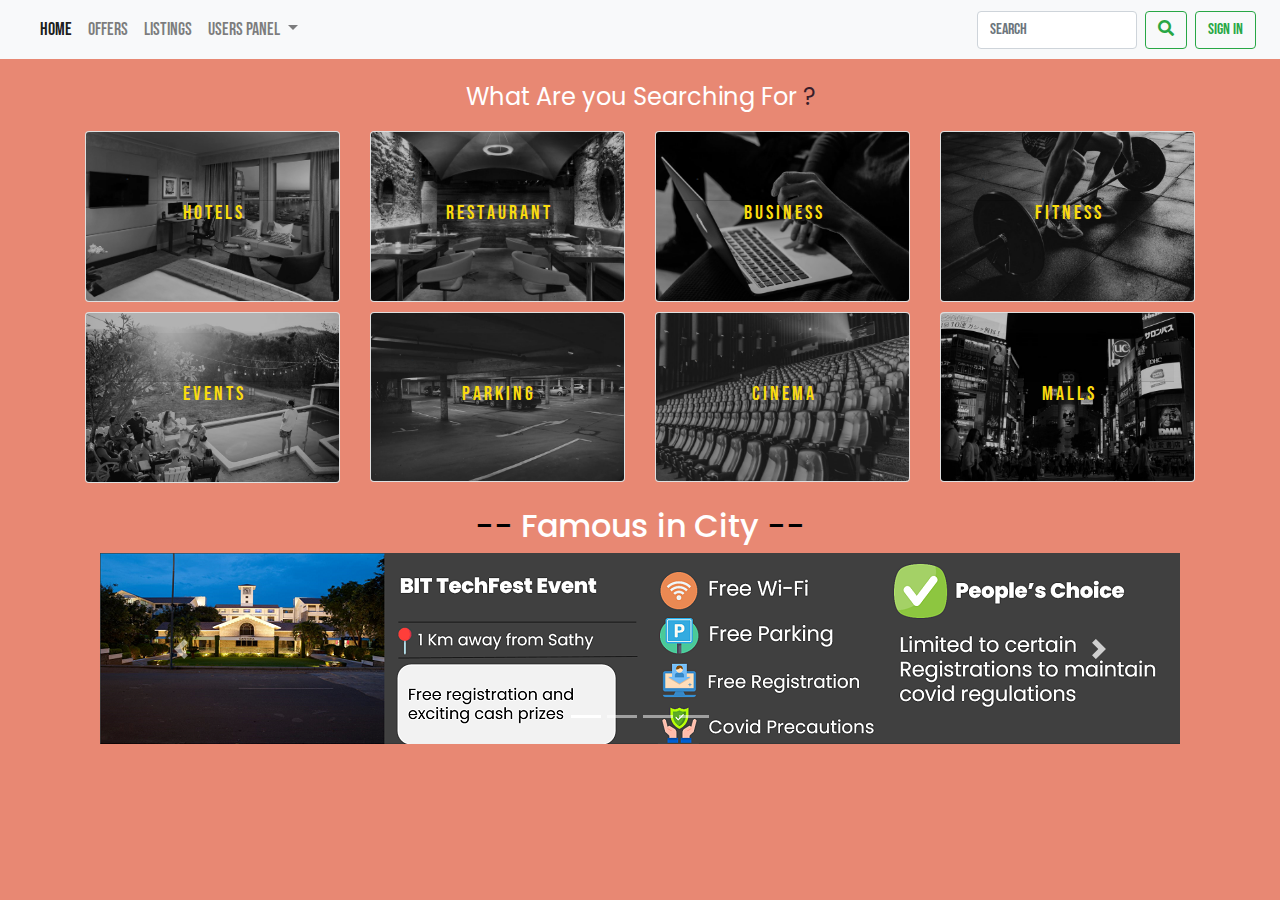
==== index.html @ fdc9e1b8 "changes made for past days" ====
<!doctype html>
<html lang="en">
  <head>
    <!-- Required meta tags -->
    <meta charset="utf-8">
    <meta name="viewport" content="width=device-width, initial-scale=1, shrink-to-fit=no">
    <link rel="stylesheet" href="https://cdnjs.cloudflare.com/ajax/libs/font-awesome/5.15.4/css/all.min.css" integrity="sha512-1ycn6IcaQQ40/MKBW2W4Rhis/DbILU74C1vSrLJxCq57o941Ym01SwNsOMqvEBFlcgUa6xLiPY/NS5R+E6ztJQ==" crossorigin="anonymous" referrerpolicy="no-referrer" />
    <link rel="stylesheet" href="style.css">
    <!-- Bootstrap CSS -->
    <link rel="stylesheet" href="https://maxcdn.bootstrapcdn.com/bootstrap/4.0.0/css/bootstrap.min.css" integrity="sha384-Gn5384xqQ1aoWXA+058RXPxPg6fy4IWvTNh0E263XmFcJlSAwiGgFAW/dAiS6JXm" crossorigin="anonymous">
    <link rel="preconnect" href="https://fonts.googleapis.com">
    <link rel="preconnect" href="https://fonts.gstatic.com" crossorigin>
    <link href="https://fonts.googleapis.com/css2?family=Poppins:wght@500&display=swap" rel="stylesheet">
    <link rel="preconnect" href="https://fonts.googleapis.com">
    <link rel="preconnect" href="https://fonts.gstatic.com" crossorigin>
    <link href="https://fonts.googleapis.com/css2?family=Bebas+Neue&display=swap" rel="stylesheet">
    <title>Listing Site</title>
  </head>
  <style>
    a, a:hover, a:focus, a:active {
      text-decoration: none;
      color: inherit;
 }
  
    </style>
  <body style="background-color: #E88873;">
<!--=============Navbar Content===================-->
    <div style="font-family: Bebas Neue,Verdana; font-size: large;">
      <nav class="navbar navbar-expand-lg navbar-light bg-light">
        <a class="navbar-brand" href="#"></a>
        <button class="navbar-toggler" type="button" data-toggle="collapse" data-target="#navbarSupportedContent" aria-controls="navbarSupportedContent" aria-expanded="false" aria-label="Toggle navigation">
          <span class="navbar-toggler-icon"></span>
        </button>
      
        <div class="collapse navbar-collapse" id="navbarSupportedContent">
          <ul class="navbar-nav mr-auto">
            <li class="nav-item active">
              <a class="nav-link" href="#">Home <span class="sr-only">(current)</span></a>
            </li>
            <li class="nav-item">
              <a class="nav-link" href="#">Offers</a>
            </li>
            <li class="nav-item">
              <a class="nav-link" href="#">Listings</a>
            </li>
            <li class="nav-item dropdown">
              <a class="nav-link dropdown-toggle" href="#" id="navbarDropdown" role="button" data-toggle="dropdown" aria-haspopup="true" aria-expanded="false">
                Users Panel
              </a>
              <div class="dropdown-menu" aria-labelledby="navbarDropdown">
                <a class="dropdown-item" href="#">Profile</a>
                <a class="dropdown-item" href="#">Listing Details</a>
                <a class="dropdown-item" href="#">Referral Details</a>
                <div class="dropdown-divider"></div>
                <a class="dropdown-item" href="#">Logout</a>
              </div>
            </li>
          </ul>
          <form class="form-inline my-2 my-lg-0">
            <input class="form-control mr-sm-2" type="search" placeholder="Search" aria-label="Search">
            <button class="btn btn-outline-success my-2 my-sm-0" type="submit"><i class="fas fa-search"></i></button>
          </form>
          <form class="form-inline my-2 my-lg-0 mx-2">
            <button class="btn btn-outline-success my-2 my-sm-0" type="submit"> <a href="./loginform.html">Sign In</a></button>
          </form>
        </div>
      </nav>
    </div>
<!--==========OPTIONS SECTIONS================-->
    <div class="container d-flex justify-content-center" style="margin-top: 20px;">
      <p style="font-family: poppins; font-size:x-large; color: white;">What Are you Searching For <span style="color: #381D2A;">?</span> </p>
    </div>
    <div class="container" style="margin-top: 0px;">
      <div class="row">
        <div class="col-sm-3 ">
          <div class="card d-flex">
            <img class="card-img" src="./1.jpg"  alt="Card image cap">
            <div class="card-img-overlay" style="font-family: Bebas Neue;">
              <div class="card-header">
                .
              </div>
              <h5 class="card-text text-center" style="color: #FADB0F;">H o t e l s</h5>
            </div>
          </div>
        </div>
        <div class="col-sm-3">
          <div class="card d-flex">
            <img class="card-img" src="./2.jpg"  alt="Card image cap">
            <div class="card-img-overlay" style="font-family: Bebas Neue;">
              <div class="card-header">
                .
              </div>
              <h5 class="card-text text-center" style="color: #FADB0F;">R e s t a u r a n t </h5>
            </div>
          </div>
        </div>
        <div class="col-sm-3">
          <div class="card d-flex" >
            <img class="card-img" src="./3.jpg" alt="Card image cap">
            <div class="card-img-overlay" style="font-family: bebas neue;">
              <div class="card-header">
                .
              </div>
              <h5 class="card-text text-center" style="color: #FADB0F;">B U S I N E S S</h5>
            </div>
          </div>
        </div>
        <div class="col-sm-3">
          <div class="card d-flex" >
            <img class="card-img" src="./44.jpg">
            <div class="card-img-overlay" style="font-family: bebas neue;">
              <div class="card-header">
                .
              </div>
              <h5 class="card-text text-center" style="color: #FADB0F;">F i t n e s s</h5>
            </div>
          </div>
        </div>
     </div>
     </div>
     <div>
      <div class="container" style="margin-top: 10px;">
        <div class="row">
          <div class="col-sm-3">
            <div class="card d-flex">
              <a href="./events.html">
                <img class="card-img" src="./5.jpg"  alt="Card image cap">
                <div class="card-img-overlay" style="font-family: Bebas Neue;">
                  <div class="card-header">
                    .
                  </div>
                  <h5 class="card-text text-center" style="color: #FADB0F;">E v e n t s</h5>
                </div>
              </a>
            </div>
          </div>
          <div class="col-sm-3">
            <div class="card d-flex" >
              <a href="./parking.html">
                <img class="card-img" src="./6.jpg">
                <div class="card-img-overlay" style="font-family: bebas neue;">
                  <div class="card-header">
                    .
                  </div>
                  <h5 class="card-text text-center" style="color: #FADB0F;">P a r k i n g</h5>
                </div>
              </a>
            </div>
          </div>
          <div class="col-sm-3">
            <div class="card d-flex" >
              <a href="./cinema.html">
                <img class="card-img" src="./7.jpg">
                <div class="card-img-overlay" style="font-family: bebas neue;">
                  <div class="card-header">
                    .
                  </div>
                  <h5 class="card-text text-center" style="color: #FADB0F;">C i n e m a </h5>
                </div>
              </a>
            </div>
          </div>
          <div class="col-sm-3">
            <div class="card d-flex" >
              <a href="./mall.html">
                <img class="card-img" src="./8.jpg">
                <div class="card-img-overlay" style="font-family: bebas neue;">
                  <div class="card-header">
                    .
                  </div>
                  <h5 class="card-text text-center" style="color: #FADB0F;"><a href="./cinema.html" >M a l l s</a></h5>
                </div>
             </a>
            </div>
          </div>
     </div>
     <div class="container">
       <h2 class="text-center mt-4" style="font-family: poppins; color: white;"><span style="color: black;">--</span> Famous in City <span style="color: Black;"> --</span></h2>
     </div>
<!--================COROUSEL PLACE=========================-->
      <div class="container">
        <div id="carouselExampleIndicators" class="carousel slide" data-ride="carousel">
          <ol class="carousel-indicators">
            <li data-target="#carouselExampleIndicators" data-slide-to="0" class="active"></li>
            <li data-target="#carouselExampleIndicators" data-slide-to="1"></li>
            <li data-target="#carouselExampleIndicators" data-slide-to="2"></li>
            <li data-target="#carouselExampleIndicators" data-slide-to="3"></li>
          </ol>
          <div class="carousel-inner">
            <div class="carousel-item active">
              <img class="d-block object-fit w-100" src="./pic4.png" style="object-fit: cover;" alt="First slide">
            </div>
            <div class="carousel-item">
              <img class="d-block w-100" src="./pic2.png" alt="Second slide">
            </div>
            <div class="carousel-item">
              <img class="d-block w-100" src="./pic3.png" alt="Third slide">
            </div>
            <div class="carousel-item">
              <img class="d-block w-100" src="pic1.png" alt="Third slide">
            </div>
          </div>
          <a class="carousel-control-prev" href="#carouselExampleIndicators" role="button" data-slide="prev">
            <span class="carousel-control-prev-icon" aria-hidden="true"></span>
            <span class="sr-only">Previous</span>
          </a>
          <a class="carousel-control-next" href="#carouselExampleIndicators" role="button" data-slide="next">
            <span class="carousel-control-next-icon" aria-hidden="true"></span>
            <span class="sr-only">Next</span>
          </a>
          <a class="carousel-control-next" href="#carouselExampleIndicators" role="button" data-slide="next">
            <span class="carousel-control-next-icon" aria-hidden="true"></span>
            <span class="sr-only">Next</span>
          </a>
        </div>
      </div>
      <div>
       <img src="" alt="">
      </div>

    
    <!-- Optional JavaScript -->
    <!-- jQuery first, then Popper.js, then Bootstrap JS -->
    <script src="https://code.jquery.com/jquery-3.2.1.slim.min.js" integrity="sha384-KJ3o2DKtIkvYIK3UENzmM7KCkRr/rE9/Qpg6aAZGJwFDMVNA/GpGFF93hXpG5KkN" crossorigin="anonymous"></script>
    <script src="https://cdnjs.cloudflare.com/ajax/libs/popper.js/1.12.9/umd/popper.min.js" integrity="sha384-ApNbgh9B+Y1QKtv3Rn7W3mgPxhU9K/ScQsAP7hUibX39j7fakFPskvXusvfa0b4Q" crossorigin="anonymous"></script>
    <script src="https://maxcdn.bootstrapcdn.com/bootstrap/4.0.0/js/bootstrap.min.js" integrity="sha384-JZR6Spejh4U02d8jOt6vLEHfe/JQGiRRSQQxSfFWpi1MquVdAyjUar5+76PVCmYl" crossorigin="anonymous"></script>
  </body>
</html>
---- style.css ----
.login-container{
    margin-top: 3%;
    margin-bottom: 3%;
}

.login-form-2{
    padding: 5%;
    background: #242329;
    box-shadow: 0 5px 8px 0 rgba(0, 0, 0, 0.2), 0 9px 26px 0 rgba(0, 0, 0, 0.19);
}
.login-form-2 h3{
    text-align: center;
    color: white;
}
.login-container form{
    padding: 10%;
}
.btnSubmit
{
    width: 50%;
    border-radius: 1rem;
    padding: 1.5%;
    border: none;
    cursor: pointer;
    
}
.login-form-2 .btnSubmit{
    font-weight: 600;
    color: white;
    background-color: black;
}
.login-form-2 .ForgetPwd{
    color: white;
    font-weight: 600;
    text-decoration: none;
}
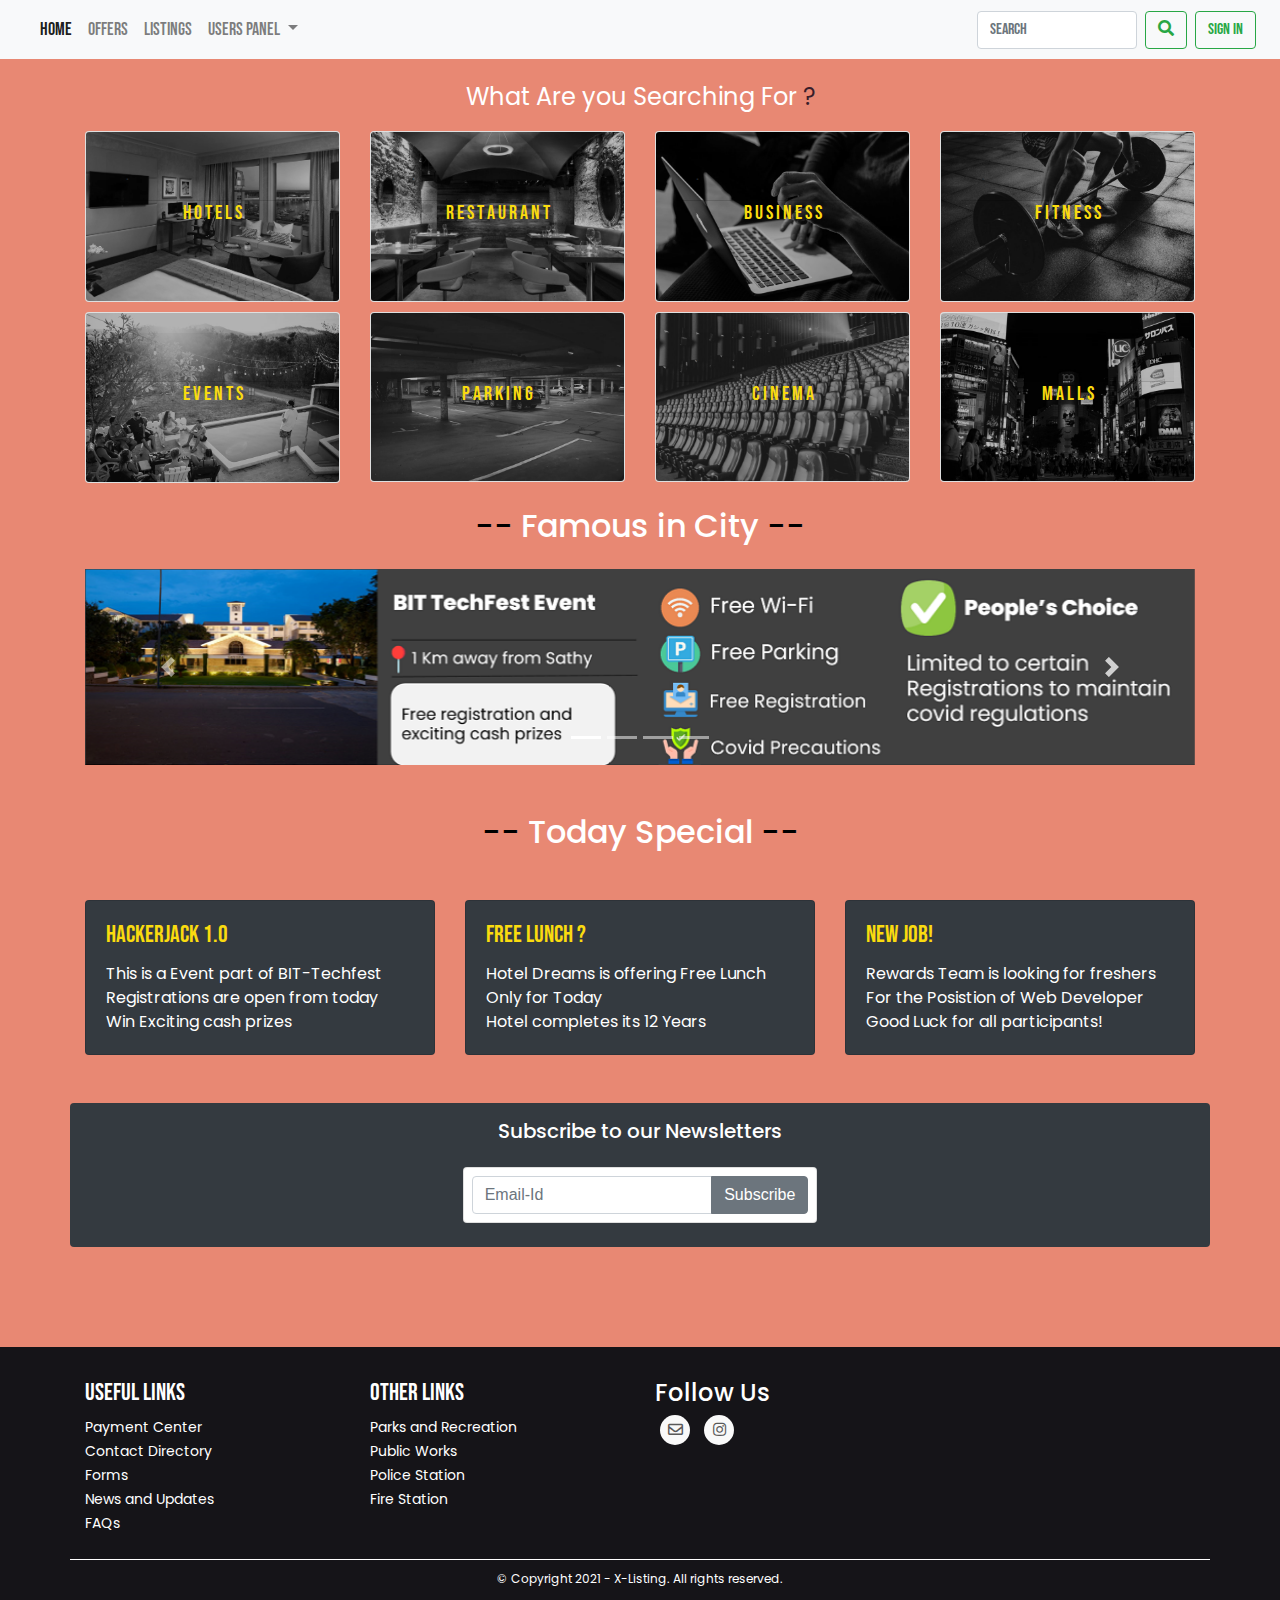
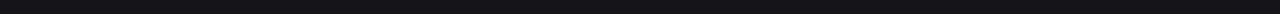
==== commit a95ebb73: "changes made in several files" ====
--- a/index.html
+++ b/index.html
@@ -14,14 +14,122 @@
     <link rel="preconnect" href="https://fonts.googleapis.com">
     <link rel="preconnect" href="https://fonts.gstatic.com" crossorigin>
     <link href="https://fonts.googleapis.com/css2?family=Bebas+Neue&display=swap" rel="stylesheet">
-    <title>Listing Site</title>
+    <title>X-LISTING</title>
   </head>
   <style>
     a, a:hover, a:focus, a:active {
       text-decoration: none;
       color: inherit;
  }
-  
+ footer {
+  background: #16222A;
+  background:black;
+  background: #151418;
+  color: white;
+  margin-top:100px;
+}
+
+footer a {
+  color: #fff;
+  font-size: 14px;
+  transition-duration: 0.2s;
+}
+
+footer a:hover {
+  color: #E88873;
+  text-decoration: none;
+}
+
+.copy {
+  font-size: 12px;
+  padding: 10px;
+  border-top: 1px solid #FFFFFF;
+}
+
+.footer-middle {
+  padding-top: 2em;
+  color: white;
+}
+
+ul.social-network {
+  list-style: none;
+  display: inline;
+  margin-left: 0 !important;
+  padding: 0;
+}
+
+ul.social-network li {
+  display: inline;
+  margin: 0 5px;
+}
+
+
+/* footer social icons */
+
+.social-network a.icoFacebook:hover {
+  background-color: #3B5998;
+}
+
+.social-network a.icoLinkedin:hover {
+  background-color: #007bb7;
+}
+
+.social-network a.icoFacebook:hover i,
+.social-network a.icoLinkedin:hover i {
+  color: #fff;
+}
+
+.social-network a.socialIcon:hover,
+.socialHoverClass {
+  color: #44BCDD;
+}
+
+.social-circle li a {
+  display: inline-block;
+  position: relative;
+  margin: 0 auto 0 auto;
+  -moz-border-radius: 50%;
+  -webkit-border-radius: 50%;
+  border-radius: 50%;
+  text-align: center;
+  width: 30px;
+  height: 30px;
+  font-size: 15px;
+}
+
+.social-circle li i {
+  margin: 0;
+  line-height: 30px;
+  text-align: center;
+}
+
+.social-circle li a:hover i,
+.triggeredHover {
+  -moz-transform: rotate(360deg);
+  -webkit-transform: rotate(360deg);
+  -ms--transform: rotate(360deg);
+  transform: rotate(360deg);
+  -webkit-transition: all 0.2s;
+  -moz-transition: all 0.2s;
+  -o-transition: all 0.2s;
+  -ms-transition: all 0.2s;
+  transition: all 0.2s;
+}
+
+.social-circle i {
+  color: #595959;
+  -webkit-transition: all 0.8s;
+  -moz-transition: all 0.8s;
+  -o-transition: all 0.8s;
+  -ms-transition: all 0.8s;
+  transition: all 0.8s;
+}
+
+.social-network a {
+  background-color: #F9F9F9;
+}
+
+
     </style>
   <body style="background-color: #E88873;">
 <!--=============Navbar Content===================-->
@@ -48,14 +156,29 @@
                 Users Panel
               </a>
               <div class="dropdown-menu" aria-labelledby="navbarDropdown">
-                <a class="dropdown-item" href="#">Profile</a>
-                <a class="dropdown-item" href="#">Listing Details</a>
+                <a class="dropdown-item" href="./profile.html">Profile</a>
+                <a class="dropdown-item" href="./index.html">Listing Details</a>
                 <a class="dropdown-item" href="#">Referral Details</a>
                 <div class="dropdown-divider"></div>
-                <a class="dropdown-item" href="#">Logout</a>
+                <a class="dropdown-item" data-toggle="modal" data-target="#exampleModalCenter" href="#">Logout</a>
               </div>
             </li>
           </ul>
+          <div class="modal fade" id="exampleModalCenter" tabindex="-1" role="dialog" aria-labelledby="exampleModalCenterTitle" aria-hidden="true">
+            <div class="modal-dialog modal-dialog-centered" role="document">
+              <div class="modal-content">
+                <div class="modal-header" style="text-align: justify;">
+                  <h5 class="modal-title" id="exampleModalLongTitle">Every Day is a Good Beginning !</h5>
+                  <button type="button" class="close" data-dismiss="modal" aria-label="Close">
+                    <span aria-hidden="true">&times;</span>
+                  </button>
+                </div>
+                <div class="modal-body text-center">
+                  Successfully Logged Out
+                </div>
+              </div>
+            </div>
+          </div>
           <form class="form-inline my-2 my-lg-0">
             <input class="form-control mr-sm-2" type="search" placeholder="Search" aria-label="Search">
             <button class="btn btn-outline-success my-2 my-sm-0" type="submit"><i class="fas fa-search"></i></button>
@@ -74,24 +197,28 @@
       <div class="row">
         <div class="col-sm-3 ">
           <div class="card d-flex">
-            <img class="card-img" src="./1.jpg"  alt="Card image cap">
-            <div class="card-img-overlay" style="font-family: Bebas Neue;">
-              <div class="card-header">
-                .
-              </div>
-              <h5 class="card-text text-center" style="color: #FADB0F;">H o t e l s</h5>
-            </div>
+            <a href="./hotel.html">
+              <img class="card-img" src="./1.jpg"  alt="Card image cap">
+              <div class="card-img-overlay" style="font-family: Bebas Neue;">
+                <div class="card-header">
+                  .
+                </div>
+                <h5 class="card-text text-center" style="color: #FADB0F;">H o t e l s</h5>
+              </div>
+            </a>
           </div>
         </div>
         <div class="col-sm-3">
           <div class="card d-flex">
-            <img class="card-img" src="./2.jpg"  alt="Card image cap">
-            <div class="card-img-overlay" style="font-family: Bebas Neue;">
-              <div class="card-header">
-                .
-              </div>
-              <h5 class="card-text text-center" style="color: #FADB0F;">R e s t a u r a n t </h5>
-            </div>
+            <a href="./restaurant.html">
+              <img class="card-img" src="./2.jpg"  alt="Card image cap">
+              <div class="card-img-overlay" style="font-family: Bebas Neue;">
+                <div class="card-header">
+                  .
+                </div>
+                <h5 class="card-text text-center" style="color: #FADB0F;">R e s t a u r a n t </h5>
+              </div>
+            </a>
           </div>
         </div>
         <div class="col-sm-3">
@@ -178,7 +305,7 @@
        <h2 class="text-center mt-4" style="font-family: poppins; color: white;"><span style="color: black;">--</span> Famous in City <span style="color: Black;"> --</span></h2>
      </div>
 <!--================COROUSEL PLACE=========================-->
-      <div class="container">
+  <div class="mt-4">
         <div id="carouselExampleIndicators" class="carousel slide" data-ride="carousel">
           <ol class="carousel-indicators">
             <li data-target="#carouselExampleIndicators" data-slide-to="0" class="active"></li>
@@ -214,11 +341,118 @@
           </a>
         </div>
       </div>
-      <div>
-       <img src="" alt="">
-      </div>
-
+</div>
+<!--================Smonething New part 2=========================-->
+<div class="container">
+  <h2 class="text-center mt-5" style="font-family: poppins; color: white;"><span style="color: black;">--</span> Today Special <span style="color: Black;"> --</span></h2>
+</div>
+<div class="container mt-5" style="font-family: poppins;">
+  <div class="card-deck">
+    <div class="card text-white bg-dark">
+      <div class="card-body">
+        <h5 class="card-title" style="font-family: Bebas neue; font-size: x-large; color: #FADB0F;">HackerJack 1.0</h5>
+        <p class="card-text">This is a Event part of BIT-Techfest <br>Registrations are open from today<br>Win Exciting cash prizes</p>
+      </div>
+    </div>
+    <div class="card text-white bg-dark">
+      <div class="card-body">
+        <h5 class="card-title" style="font-family: Bebas neue; font-size: x-large; color: #FADB0F;">Free Lunch ?</h5>
+        <p class="card-text">Hotel Dreams is offering Free Lunch<br>Only for Today<br>Hotel completes its 12 Years</p>
+      </div>
+    </div>
+    <div class="card text-white bg-dark">
+      <div class="card-body">
+        <h5 class="card-title" style="font-family: Bebas neue; font-size: x-large;  color: #FADB0F;">New Job!</h5>
+        <p class="card-text">Rewards Team is looking for freshers<br>For the Posistion of Web Developer<br>Good Luck for all participants!</p>
+      </div>
+    </div>
+  </div>
+</div>
+<!--==================SUBSCRIBE====================-->
+<div class="bg-dark p-2 mt-5 container rounded text-center">
+  <h5 class="mt-2" style="color: white; font-family: poppins;">Subscribe to our Newsletters</h5>
+  <div class="row justify-content-center">
+    <div class="col-md-4 order-md-2 mb-3 mt-3">
+      <form class="card p-2">
+        <div class="input-group">
+          <input type="text" class="form-control" placeholder="Email-Id">
+          <div class="input-group-append">
+            <button type="submit" class="btn btn-secondary" data-toggle="modal" data-target="#exampleModalCenterg" >Subscribe</button>
+          </div>
+        </div>
+      </form>
+    </div>
+</div>
+</div>
+<div class="modal fade" id="exampleModalCenterg" tabindex="-1" role="dialog" aria-labelledby="exampleModalCenterTitle" aria-hidden="true">
+  <div class="modal-dialog modal-dialog-centered" role="document">
+    <div class="modal-content">
+      <div class="modal-header" style="text-align: justify;">
+        <h5 class="modal-title" id="exampleModalLongTitle" style="font-family: bebas neue;">Thanks For Subscribing !</h5>
+        <button type="button" class="close" data-dismiss="modal" aria-label="Close">
+          <span aria-hidden="true">&times;</span>
+        </button>
+      </div>
+      <div class="modal-body text-center" style="font-family: poppins;">
+        You will Recieve Our Regular Updates
+      </div>
+    </div>
+  </div>
+</div>
+<!--=======================FOOTER PART===================-->
+<footer class="mainfooter" role="contentinfo" style="font-family: poppins;">
+  <div class="footer-middle">
+  <div class="container">
+    <div class="row">
+      <div class="col-md-3 col-sm-6">
+        <!--Column1-->
+        <div class="footer-pad">
+          <h4 style="font-family: Bebas neue;">Useful Links</h4>
+          <ul class="list-unstyled">
+            <li><a href="#"></a></li>
+            <li><a href="#">Payment Center</a></li>
+            <li><a href="#">Contact Directory</a></li>
+            <li><a href="#">Forms</a></li>
+            <li><a href="#">News and Updates</a></li>
+            <li><a href="#">FAQs</a></li>
+          </ul>
+        </div>
+      </div>
     
+      <div class="col-md-3 col-sm-6">
+        <!--Column1-->
+        <div class="footer-pad">
+          <h4 style="font-family: bebas neue;">OTHER LINKS</h4>
+          <ul class="list-unstyled">
+            <li><a href="#">Parks and Recreation</a></li>
+            <li><a href="#">Public Works</a></li>
+            <li><a href="#">Police Station</a></li>
+            <li><a href="#">Fire Station</a></li>
+            <li>
+              <a href="#"></a>
+            </li>
+          </ul>
+        </div>
+      </div>
+    	<div class="col-md-3">
+    		<h4>Follow Us</h4>
+            <ul class="social-network social-circle">
+             <li><a href="#" class="icoFacebook" title="Facebook"><i class="far fa-envelope"></i></a></li>
+             <li><a href="#" class="icoLinkedin" title="Linkedin"><i class="fab fa-instagram"></i></a></li>
+            </ul>				
+		</div>
+    </div>
+	<div class="row mt-2">
+		<div class="col-md-12 copy">
+			<p class="text-center">&copy; Copyright 2021 - X-Listing.  All rights reserved.</p>
+		</div>
+	</div>
+
+
+  </div>
+  </div>
+</footer>
+  
     <!-- Optional JavaScript -->
     <!-- jQuery first, then Popper.js, then Bootstrap JS -->
     <script src="https://code.jquery.com/jquery-3.2.1.slim.min.js" integrity="sha384-KJ3o2DKtIkvYIK3UENzmM7KCkRr/rE9/Qpg6aAZGJwFDMVNA/GpGFF93hXpG5KkN" crossorigin="anonymous"></script>
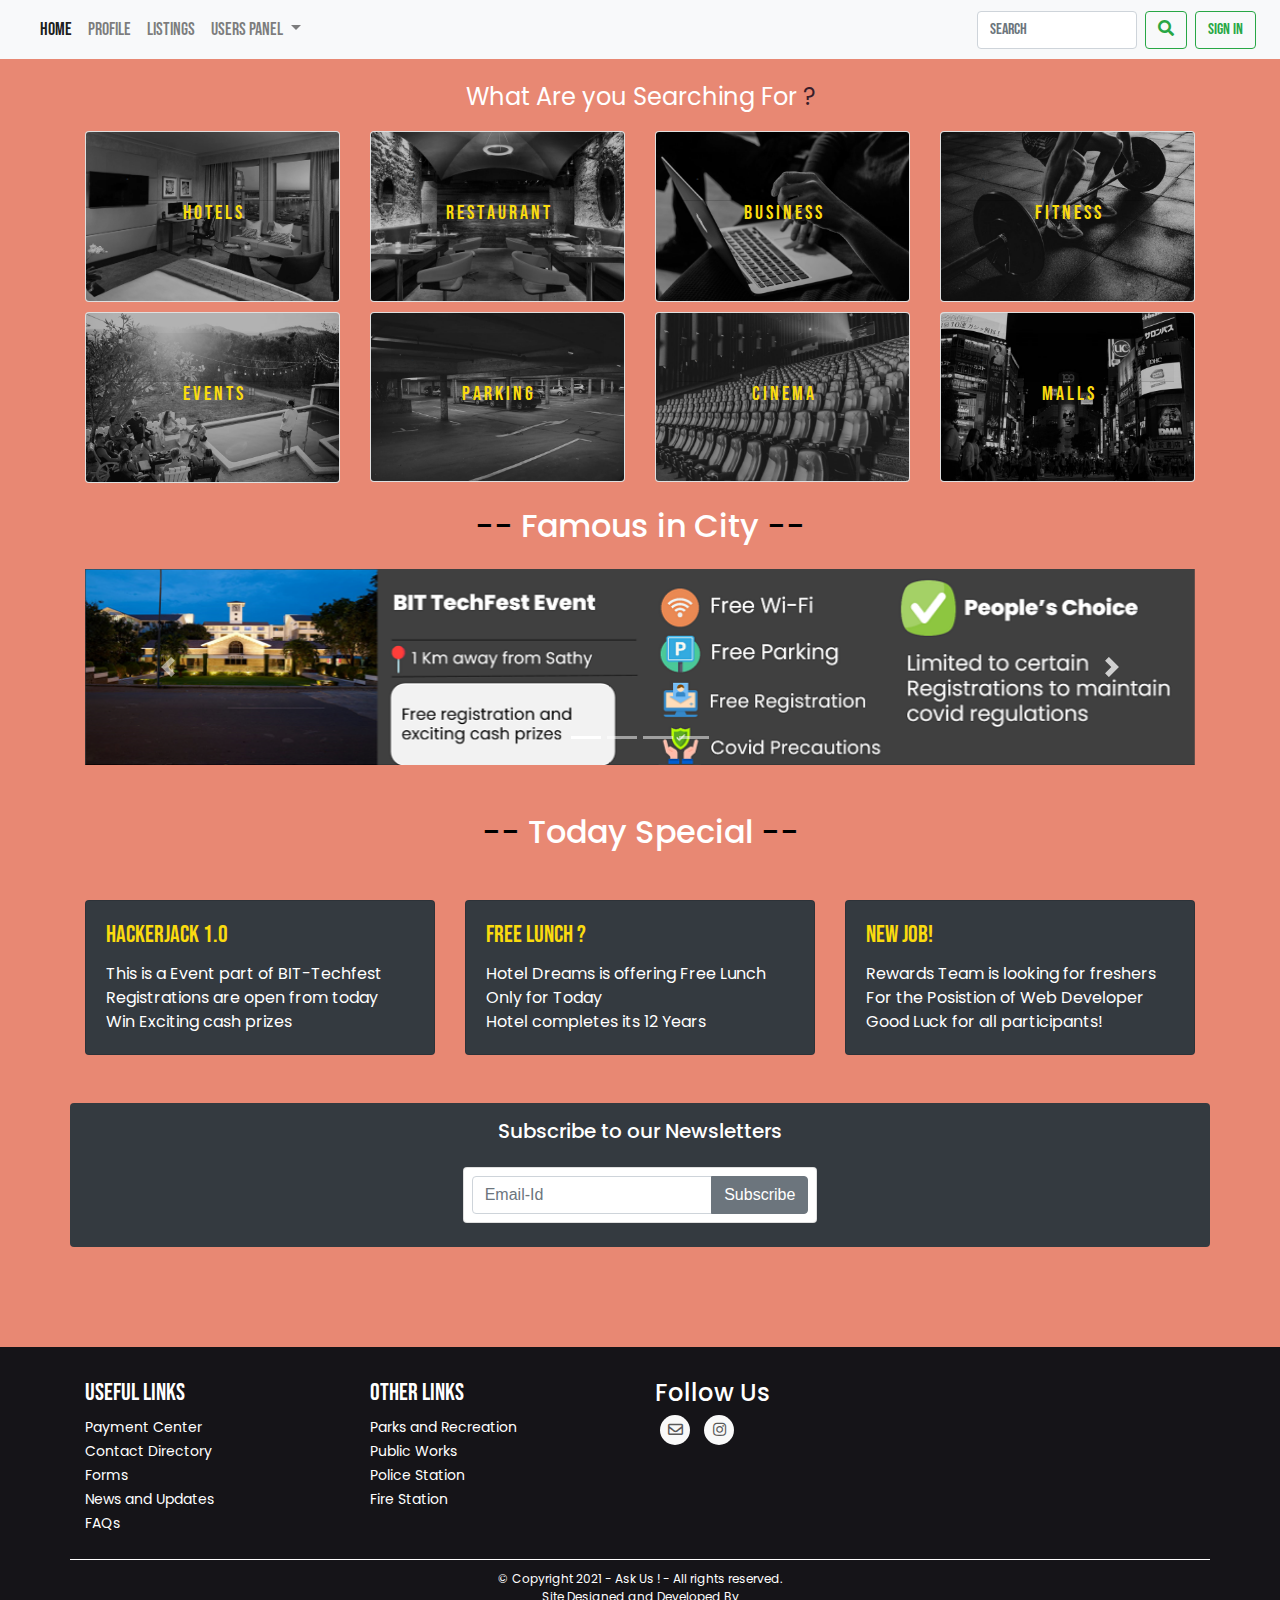
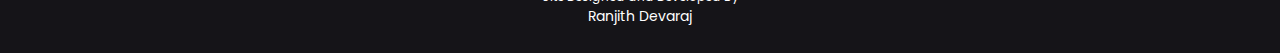
==== commit 60d79615: "Changes made in several files" ====
--- a/index.html
+++ b/index.html
@@ -1,311 +1,329 @@
 <!doctype html>
 <html lang="en">
-  <head>
-    <!-- Required meta tags -->
-    <meta charset="utf-8">
-    <meta name="viewport" content="width=device-width, initial-scale=1, shrink-to-fit=no">
-    <link rel="stylesheet" href="https://cdnjs.cloudflare.com/ajax/libs/font-awesome/5.15.4/css/all.min.css" integrity="sha512-1ycn6IcaQQ40/MKBW2W4Rhis/DbILU74C1vSrLJxCq57o941Ym01SwNsOMqvEBFlcgUa6xLiPY/NS5R+E6ztJQ==" crossorigin="anonymous" referrerpolicy="no-referrer" />
-    <link rel="stylesheet" href="style.css">
-    <!-- Bootstrap CSS -->
-    <link rel="stylesheet" href="https://maxcdn.bootstrapcdn.com/bootstrap/4.0.0/css/bootstrap.min.css" integrity="sha384-Gn5384xqQ1aoWXA+058RXPxPg6fy4IWvTNh0E263XmFcJlSAwiGgFAW/dAiS6JXm" crossorigin="anonymous">
-    <link rel="preconnect" href="https://fonts.googleapis.com">
-    <link rel="preconnect" href="https://fonts.gstatic.com" crossorigin>
-    <link href="https://fonts.googleapis.com/css2?family=Poppins:wght@500&display=swap" rel="stylesheet">
-    <link rel="preconnect" href="https://fonts.googleapis.com">
-    <link rel="preconnect" href="https://fonts.gstatic.com" crossorigin>
-    <link href="https://fonts.googleapis.com/css2?family=Bebas+Neue&display=swap" rel="stylesheet">
-    <title>X-LISTING</title>
-  </head>
-  <style>
-    a, a:hover, a:focus, a:active {
-      text-decoration: none;
-      color: inherit;
- }
- footer {
-  background: #16222A;
-  background:black;
-  background: #151418;
-  color: white;
-  margin-top:100px;
-}
-
-footer a {
-  color: #fff;
-  font-size: 14px;
-  transition-duration: 0.2s;
-}
-
-footer a:hover {
-  color: #E88873;
-  text-decoration: none;
-}
-
-.copy {
-  font-size: 12px;
-  padding: 10px;
-  border-top: 1px solid #FFFFFF;
-}
-
-.footer-middle {
-  padding-top: 2em;
-  color: white;
-}
-
-ul.social-network {
-  list-style: none;
-  display: inline;
-  margin-left: 0 !important;
-  padding: 0;
-}
-
-ul.social-network li {
-  display: inline;
-  margin: 0 5px;
-}
-
-
-/* footer social icons */
-
-.social-network a.icoFacebook:hover {
-  background-color: #3B5998;
-}
-
-.social-network a.icoLinkedin:hover {
-  background-color: #007bb7;
-}
-
-.social-network a.icoFacebook:hover i,
-.social-network a.icoLinkedin:hover i {
-  color: #fff;
-}
-
-.social-network a.socialIcon:hover,
-.socialHoverClass {
-  color: #44BCDD;
-}
-
-.social-circle li a {
-  display: inline-block;
-  position: relative;
-  margin: 0 auto 0 auto;
-  -moz-border-radius: 50%;
-  -webkit-border-radius: 50%;
-  border-radius: 50%;
-  text-align: center;
-  width: 30px;
-  height: 30px;
-  font-size: 15px;
-}
-
-.social-circle li i {
-  margin: 0;
-  line-height: 30px;
-  text-align: center;
-}
-
-.social-circle li a:hover i,
-.triggeredHover {
-  -moz-transform: rotate(360deg);
-  -webkit-transform: rotate(360deg);
-  -ms--transform: rotate(360deg);
-  transform: rotate(360deg);
-  -webkit-transition: all 0.2s;
-  -moz-transition: all 0.2s;
-  -o-transition: all 0.2s;
-  -ms-transition: all 0.2s;
-  transition: all 0.2s;
-}
-
-.social-circle i {
-  color: #595959;
-  -webkit-transition: all 0.8s;
-  -moz-transition: all 0.8s;
-  -o-transition: all 0.8s;
-  -ms-transition: all 0.8s;
-  transition: all 0.8s;
-}
-
-.social-network a {
-  background-color: #F9F9F9;
-}
-
-
-    </style>
-  <body style="background-color: #E88873;">
-<!--=============Navbar Content===================-->
-    <div style="font-family: Bebas Neue,Verdana; font-size: large;">
-      <nav class="navbar navbar-expand-lg navbar-light bg-light">
-        <a class="navbar-brand" href="#"></a>
-        <button class="navbar-toggler" type="button" data-toggle="collapse" data-target="#navbarSupportedContent" aria-controls="navbarSupportedContent" aria-expanded="false" aria-label="Toggle navigation">
-          <span class="navbar-toggler-icon"></span>
-        </button>
-      
-        <div class="collapse navbar-collapse" id="navbarSupportedContent">
-          <ul class="navbar-nav mr-auto">
-            <li class="nav-item active">
-              <a class="nav-link" href="#">Home <span class="sr-only">(current)</span></a>
-            </li>
-            <li class="nav-item">
-              <a class="nav-link" href="#">Offers</a>
-            </li>
-            <li class="nav-item">
-              <a class="nav-link" href="#">Listings</a>
-            </li>
-            <li class="nav-item dropdown">
-              <a class="nav-link dropdown-toggle" href="#" id="navbarDropdown" role="button" data-toggle="dropdown" aria-haspopup="true" aria-expanded="false">
-                Users Panel
-              </a>
-              <div class="dropdown-menu" aria-labelledby="navbarDropdown">
-                <a class="dropdown-item" href="./profile.html">Profile</a>
-                <a class="dropdown-item" href="./index.html">Listing Details</a>
-                <a class="dropdown-item" href="#">Referral Details</a>
-                <div class="dropdown-divider"></div>
-                <a class="dropdown-item" data-toggle="modal" data-target="#exampleModalCenter" href="#">Logout</a>
-              </div>
-            </li>
-          </ul>
-          <div class="modal fade" id="exampleModalCenter" tabindex="-1" role="dialog" aria-labelledby="exampleModalCenterTitle" aria-hidden="true">
-            <div class="modal-dialog modal-dialog-centered" role="document">
-              <div class="modal-content">
-                <div class="modal-header" style="text-align: justify;">
-                  <h5 class="modal-title" id="exampleModalLongTitle">Every Day is a Good Beginning !</h5>
-                  <button type="button" class="close" data-dismiss="modal" aria-label="Close">
-                    <span aria-hidden="true">&times;</span>
-                  </button>
-                </div>
-                <div class="modal-body text-center">
-                  Successfully Logged Out
-                </div>
-              </div>
-            </div>
-          </div>
-          <form class="form-inline my-2 my-lg-0">
-            <input class="form-control mr-sm-2" type="search" placeholder="Search" aria-label="Search">
-            <button class="btn btn-outline-success my-2 my-sm-0" type="submit"><i class="fas fa-search"></i></button>
-          </form>
-          <form class="form-inline my-2 my-lg-0 mx-2">
-            <button class="btn btn-outline-success my-2 my-sm-0" type="submit"> <a href="./loginform.html">Sign In</a></button>
-          </form>
-        </div>
-      </nav>
-    </div>
-<!--==========OPTIONS SECTIONS================-->
-    <div class="container d-flex justify-content-center" style="margin-top: 20px;">
-      <p style="font-family: poppins; font-size:x-large; color: white;">What Are you Searching For <span style="color: #381D2A;">?</span> </p>
-    </div>
-    <div class="container" style="margin-top: 0px;">
+
+<head>
+  <link rel="shortcut icon" href="https://image.flaticon.com/icons/png/512/2476/2476231.png" type="image/x-icon">
+  <meta name="theme-color" content="#E88873">
+  <!-- Required meta tags -->
+  <meta charset="utf-8">
+  <meta name="viewport" content="width=device-width, initial-scale=1, shrink-to-fit=no">
+  <link rel="stylesheet" href="https://cdnjs.cloudflare.com/ajax/libs/font-awesome/5.15.4/css/all.min.css"
+    integrity="sha512-1ycn6IcaQQ40/MKBW2W4Rhis/DbILU74C1vSrLJxCq57o941Ym01SwNsOMqvEBFlcgUa6xLiPY/NS5R+E6ztJQ=="
+    crossorigin="anonymous" referrerpolicy="no-referrer" />
+  <link rel="stylesheet" href="style.css">
+  <!-- Bootstrap CSS -->
+  <link rel="stylesheet" href="https://maxcdn.bootstrapcdn.com/bootstrap/4.0.0/css/bootstrap.min.css"
+    integrity="sha384-Gn5384xqQ1aoWXA+058RXPxPg6fy4IWvTNh0E263XmFcJlSAwiGgFAW/dAiS6JXm" crossorigin="anonymous">
+  <link rel="preconnect" href="https://fonts.googleapis.com">
+  <link rel="preconnect" href="https://fonts.gstatic.com" crossorigin>
+  <link href="https://fonts.googleapis.com/css2?family=Poppins:wght@500&display=swap" rel="stylesheet">
+  <link rel="preconnect" href="https://fonts.googleapis.com">
+  <link rel="preconnect" href="https://fonts.gstatic.com" crossorigin>
+  <link href="https://fonts.googleapis.com/css2?family=Bebas+Neue&display=swap" rel="stylesheet">
+  <title>Ask Us !</title>
+</head>
+<style>
+  a,
+  a:hover,
+  a:focus,
+  a:active {
+    text-decoration: none;
+    color: inherit;
+  }
+
+  footer {
+    background: #16222A;
+    background: black;
+    background: #151418;
+    color: white;
+    margin-top: 100px;
+  }
+
+  footer a {
+    color: #fff;
+    font-size: 14px;
+    transition-duration: 0.2s;
+  }
+
+  footer a:hover {
+    color: #E88873;
+    text-decoration: none;
+  }
+
+  .copy {
+    font-size: 12px;
+    padding: 10px;
+    border-top: 1px solid #FFFFFF;
+  }
+
+  .footer-middle {
+    padding-top: 2em;
+    color: white;
+  }
+
+  ul.social-network {
+    list-style: none;
+    display: inline;
+    margin-left: 0 !important;
+    padding: 0;
+  }
+
+  ul.social-network li {
+    display: inline;
+    margin: 0 5px;
+  }
+
+
+  /* footer social icons */
+
+  .social-network a.icoFacebook:hover {
+    background-color: #3B5998;
+  }
+
+  .social-network a.icoLinkedin:hover {
+    background-color: #007bb7;
+  }
+
+  .social-network a.icoFacebook:hover i,
+  .social-network a.icoLinkedin:hover i {
+    color: #fff;
+  }
+
+  .social-network a.socialIcon:hover,
+  .socialHoverClass {
+    color: #44BCDD;
+  }
+
+  .social-circle li a {
+    display: inline-block;
+    position: relative;
+    margin: 0 auto 0 auto;
+    -moz-border-radius: 50%;
+    -webkit-border-radius: 50%;
+    border-radius: 50%;
+    text-align: center;
+    width: 30px;
+    height: 30px;
+    font-size: 15px;
+  }
+
+  .social-circle li i {
+    margin: 0;
+    line-height: 30px;
+    text-align: center;
+  }
+
+  .social-circle li a:hover i,
+  .triggeredHover {
+    -moz-transform: rotate(360deg);
+    -webkit-transform: rotate(360deg);
+    -ms--transform: rotate(360deg);
+    transform: rotate(360deg);
+    -webkit-transition: all 0.2s;
+    -moz-transition: all 0.2s;
+    -o-transition: all 0.2s;
+    -ms-transition: all 0.2s;
+    transition: all 0.2s;
+  }
+
+  .social-circle i {
+    color: #595959;
+    -webkit-transition: all 0.8s;
+    -moz-transition: all 0.8s;
+    -o-transition: all 0.8s;
+    -ms-transition: all 0.8s;
+    transition: all 0.8s;
+  }
+
+  .social-network a {
+    background-color: #F9F9F9;
+  }
+</style>
+
+<body style="background-color: #E88873;">
+  <!--=============Navbar Content===================-->
+  <div style="font-family: Bebas Neue,Verdana; font-size: large;">
+    <nav class="navbar navbar-expand-lg navbar-light bg-light">
+      <a class="navbar-brand" href="#"></a>
+      <button class="navbar-toggler" type="button" data-toggle="collapse" data-target="#navbarSupportedContent"
+        aria-controls="navbarSupportedContent" aria-expanded="false" aria-label="Toggle navigation">
+        <span class="navbar-toggler-icon"></span>
+      </button>
+
+      <div class="collapse navbar-collapse" id="navbarSupportedContent">
+        <ul class="navbar-nav mr-auto">
+          <li class="nav-item active">
+            <a class="nav-link" href="#">Home <span class="sr-only">(current)</span></a>
+          </li>
+          <li class="nav-item">
+            <a class="nav-link" href="./profile.html">Profile</a>
+          </li>
+          <li class="nav-item">
+            <a class="nav-link" href="./index.html">Listings</a>
+          </li>
+          <li class="nav-item dropdown">
+            <a class="nav-link dropdown-toggle" href="#" id="navbarDropdown" role="button" data-toggle="dropdown"
+              aria-haspopup="true" aria-expanded="false">
+              Users Panel
+            </a>
+            <div class="dropdown-menu" aria-labelledby="navbarDropdown">
+              <a class="dropdown-item" href="./profile.html">Profile</a>
+              <a class="dropdown-item" href="./index.html">Listing Details</a>
+              <div class="dropdown-divider"></div>
+              <a class="dropdown-item" data-toggle="modal" data-target="#exampleModalCenter" href="#">Logout</a>
+            </div>
+          </li>
+        </ul>
+        <div class="modal fade" id="exampleModalCenter" tabindex="-1" role="dialog"
+          aria-labelledby="exampleModalCenterTitle" aria-hidden="true">
+          <div class="modal-dialog modal-dialog-centered" role="document">
+            <div class="modal-content">
+              <div class="modal-header" style="text-align: justify;">
+                <h5 class="modal-title" id="exampleModalLongTitle">Every Day is a Good Beginning !</h5>
+                <button type="button" class="close" data-dismiss="modal" aria-label="Close">
+                  <span aria-hidden="true">&times;</span>
+                </button>
+              </div>
+              <div class="modal-body text-center">
+                Successfully Logged Out
+              </div>
+            </div>
+          </div>
+        </div>
+        <form class="form-inline my-2 my-lg-0">
+          <input class="form-control mr-sm-2" type="search" placeholder="Search" aria-label="Search">
+          <button class="btn btn-outline-success my-2 my-sm-0" type="submit"><i class="fas fa-search"></i></button>
+        </form>
+        <form class="form-inline my-2 my-lg-0 mx-2">
+          <button class="btn btn-outline-success my-2 my-sm-0" type="submit"> <a href="./loginform.html">Sign
+              In</a></button>
+        </form>
+      </div>
+    </nav>
+  </div>
+  <!--==========OPTIONS SECTIONS================-->
+  <div class="container d-flex justify-content-center" style="margin-top: 20px;">
+    <p style="font-family: poppins; font-size:x-large; color: white;">What Are you Searching For <span
+        style="color: #381D2A;">?</span> </p>
+  </div>
+  <div class="container" style="margin-top: 0px;">
+    <div class="row">
+      <div class="col-sm-3 ">
+        <div class="card d-flex">
+          <a href="./hotel.html">
+            <img class="card-img" src="./1.jpg" alt="Card image cap">
+            <div class="card-img-overlay" style="font-family: Bebas Neue;">
+              <div class="card-header">
+                .
+              </div>
+              <h5 class="card-text text-center" style="color: #FADB0F;">H o t e l s</h5>
+            </div>
+          </a>
+        </div>
+      </div>
+      <div class="col-sm-3">
+        <div class="card d-flex">
+          <a href="./restaurant.html">
+            <img class="card-img" src="./2.jpg" alt="Card image cap">
+            <div class="card-img-overlay" style="font-family: Bebas Neue;">
+              <div class="card-header">
+                .
+              </div>
+              <h5 class="card-text text-center" style="color: #FADB0F;">R e s t a u r a n t </h5>
+            </div>
+          </a>
+        </div>
+      </div>
+      <div class="col-sm-3">
+        <div class="card d-flex">
+          <a href="./business.html">
+            <img class="card-img" src="./3.jpg" alt="Card image cap">
+            <div class="card-img-overlay" style="font-family: bebas neue;">
+              <div class="card-header">
+                .
+              </div>
+              <h5 class="card-text text-center" style="color: #FADB0F;">B U S I N E S S</h5>
+            </div>
+          </a>
+        </div>
+      </div>
+      <div class="col-sm-3">
+        <div class="card d-flex">
+          <a href="./fitness.html">
+            <img class="card-img" src="./44.jpg">
+            <div class="card-img-overlay" style="font-family: bebas neue;">
+              <div class="card-header">
+                .
+              </div>
+              <h5 class="card-text text-center" style="color: #FADB0F;">F i t n e s s</h5>
+            </div>
+          </a>
+        </div>
+      </div>
+    </div>
+  </div>
+  <div>
+    <div class="container" style="margin-top: 10px;">
       <div class="row">
-        <div class="col-sm-3 ">
+        <div class="col-sm-3">
           <div class="card d-flex">
-            <a href="./hotel.html">
-              <img class="card-img" src="./1.jpg"  alt="Card image cap">
+            <a href="./events.html">
+              <img class="card-img" src="./5.jpg" alt="Card image cap">
               <div class="card-img-overlay" style="font-family: Bebas Neue;">
                 <div class="card-header">
                   .
                 </div>
-                <h5 class="card-text text-center" style="color: #FADB0F;">H o t e l s</h5>
+                <h5 class="card-text text-center" style="color: #FADB0F;">E v e n t s</h5>
               </div>
             </a>
           </div>
         </div>
         <div class="col-sm-3">
           <div class="card d-flex">
-            <a href="./restaurant.html">
-              <img class="card-img" src="./2.jpg"  alt="Card image cap">
-              <div class="card-img-overlay" style="font-family: Bebas Neue;">
+            <a href="./parking.html">
+              <img class="card-img" src="./6.jpg">
+              <div class="card-img-overlay" style="font-family: bebas neue;">
                 <div class="card-header">
                   .
                 </div>
-                <h5 class="card-text text-center" style="color: #FADB0F;">R e s t a u r a n t </h5>
+                <h5 class="card-text text-center" style="color: #FADB0F;">P a r k i n g</h5>
               </div>
             </a>
           </div>
         </div>
         <div class="col-sm-3">
-          <div class="card d-flex" >
-            <img class="card-img" src="./3.jpg" alt="Card image cap">
-            <div class="card-img-overlay" style="font-family: bebas neue;">
-              <div class="card-header">
-                .
-              </div>
-              <h5 class="card-text text-center" style="color: #FADB0F;">B U S I N E S S</h5>
-            </div>
+          <div class="card d-flex">
+            <a href="./cinema.html">
+              <img class="card-img" src="./7.jpg">
+              <div class="card-img-overlay" style="font-family: bebas neue;">
+                <div class="card-header">
+                  .
+                </div>
+                <h5 class="card-text text-center" style="color: #FADB0F;">C i n e m a </h5>
+              </div>
+            </a>
           </div>
         </div>
         <div class="col-sm-3">
-          <div class="card d-flex" >
-            <img class="card-img" src="./44.jpg">
-            <div class="card-img-overlay" style="font-family: bebas neue;">
-              <div class="card-header">
-                .
-              </div>
-              <h5 class="card-text text-center" style="color: #FADB0F;">F i t n e s s</h5>
-            </div>
-          </div>
-        </div>
-     </div>
-     </div>
-     <div>
-      <div class="container" style="margin-top: 10px;">
-        <div class="row">
-          <div class="col-sm-3">
-            <div class="card d-flex">
-              <a href="./events.html">
-                <img class="card-img" src="./5.jpg"  alt="Card image cap">
-                <div class="card-img-overlay" style="font-family: Bebas Neue;">
-                  <div class="card-header">
-                    .
-                  </div>
-                  <h5 class="card-text text-center" style="color: #FADB0F;">E v e n t s</h5>
+          <div class="card d-flex">
+            <a href="./mall.html">
+              <img class="card-img" src="./8.jpg">
+              <div class="card-img-overlay" style="font-family: bebas neue;">
+                <div class="card-header">
+                  .
                 </div>
-              </a>
-            </div>
-          </div>
-          <div class="col-sm-3">
-            <div class="card d-flex" >
-              <a href="./parking.html">
-                <img class="card-img" src="./6.jpg">
-                <div class="card-img-overlay" style="font-family: bebas neue;">
-                  <div class="card-header">
-                    .
-                  </div>
-                  <h5 class="card-text text-center" style="color: #FADB0F;">P a r k i n g</h5>
-                </div>
-              </a>
-            </div>
-          </div>
-          <div class="col-sm-3">
-            <div class="card d-flex" >
-              <a href="./cinema.html">
-                <img class="card-img" src="./7.jpg">
-                <div class="card-img-overlay" style="font-family: bebas neue;">
-                  <div class="card-header">
-                    .
-                  </div>
-                  <h5 class="card-text text-center" style="color: #FADB0F;">C i n e m a </h5>
-                </div>
-              </a>
-            </div>
-          </div>
-          <div class="col-sm-3">
-            <div class="card d-flex" >
-              <a href="./mall.html">
-                <img class="card-img" src="./8.jpg">
-                <div class="card-img-overlay" style="font-family: bebas neue;">
-                  <div class="card-header">
-                    .
-                  </div>
-                  <h5 class="card-text text-center" style="color: #FADB0F;"><a href="./cinema.html" >M a l l s</a></h5>
-                </div>
-             </a>
-            </div>
-          </div>
-     </div>
-     <div class="container">
-       <h2 class="text-center mt-4" style="font-family: poppins; color: white;"><span style="color: black;">--</span> Famous in City <span style="color: Black;"> --</span></h2>
-     </div>
-<!--================COROUSEL PLACE=========================-->
-  <div class="mt-4">
+                <h5 class="card-text text-center" style="color: #FADB0F;"><a href="./cinema.html">M a l l s</a></h5>
+              </div>
+            </a>
+          </div>
+        </div>
+      </div>
+      <div class="container">
+        <h2 class="text-center mt-4" style="font-family: poppins; color: white;"><span style="color: black;">--</span>
+          Famous in City <span style="color: Black;"> --</span></h2>
+      </div>
+      <!--================COROUSEL PLACE=========================-->
+      <div class="mt-4">
         <div id="carouselExampleIndicators" class="carousel slide" data-ride="carousel">
           <ol class="carousel-indicators">
             <li data-target="#carouselExampleIndicators" data-slide-to="0" class="active"></li>
@@ -341,122 +359,138 @@
           </a>
         </div>
       </div>
-</div>
-<!--================Smonething New part 2=========================-->
-<div class="container">
-  <h2 class="text-center mt-5" style="font-family: poppins; color: white;"><span style="color: black;">--</span> Today Special <span style="color: Black;"> --</span></h2>
-</div>
-<div class="container mt-5" style="font-family: poppins;">
-  <div class="card-deck">
-    <div class="card text-white bg-dark">
-      <div class="card-body">
-        <h5 class="card-title" style="font-family: Bebas neue; font-size: x-large; color: #FADB0F;">HackerJack 1.0</h5>
-        <p class="card-text">This is a Event part of BIT-Techfest <br>Registrations are open from today<br>Win Exciting cash prizes</p>
-      </div>
-    </div>
-    <div class="card text-white bg-dark">
-      <div class="card-body">
-        <h5 class="card-title" style="font-family: Bebas neue; font-size: x-large; color: #FADB0F;">Free Lunch ?</h5>
-        <p class="card-text">Hotel Dreams is offering Free Lunch<br>Only for Today<br>Hotel completes its 12 Years</p>
-      </div>
-    </div>
-    <div class="card text-white bg-dark">
-      <div class="card-body">
-        <h5 class="card-title" style="font-family: Bebas neue; font-size: x-large;  color: #FADB0F;">New Job!</h5>
-        <p class="card-text">Rewards Team is looking for freshers<br>For the Posistion of Web Developer<br>Good Luck for all participants!</p>
-      </div>
-    </div>
-  </div>
-</div>
-<!--==================SUBSCRIBE====================-->
-<div class="bg-dark p-2 mt-5 container rounded text-center">
-  <h5 class="mt-2" style="color: white; font-family: poppins;">Subscribe to our Newsletters</h5>
-  <div class="row justify-content-center">
-    <div class="col-md-4 order-md-2 mb-3 mt-3">
-      <form class="card p-2">
-        <div class="input-group">
-          <input type="text" class="form-control" placeholder="Email-Id">
-          <div class="input-group-append">
-            <button type="submit" class="btn btn-secondary" data-toggle="modal" data-target="#exampleModalCenterg" >Subscribe</button>
-          </div>
-        </div>
-      </form>
-    </div>
-</div>
-</div>
-<div class="modal fade" id="exampleModalCenterg" tabindex="-1" role="dialog" aria-labelledby="exampleModalCenterTitle" aria-hidden="true">
-  <div class="modal-dialog modal-dialog-centered" role="document">
-    <div class="modal-content">
-      <div class="modal-header" style="text-align: justify;">
-        <h5 class="modal-title" id="exampleModalLongTitle" style="font-family: bebas neue;">Thanks For Subscribing !</h5>
-        <button type="button" class="close" data-dismiss="modal" aria-label="Close">
-          <span aria-hidden="true">&times;</span>
-        </button>
-      </div>
-      <div class="modal-body text-center" style="font-family: poppins;">
-        You will Recieve Our Regular Updates
-      </div>
-    </div>
-  </div>
-</div>
-<!--=======================FOOTER PART===================-->
-<footer class="mainfooter" role="contentinfo" style="font-family: poppins;">
-  <div class="footer-middle">
-  <div class="container">
-    <div class="row">
-      <div class="col-md-3 col-sm-6">
-        <!--Column1-->
-        <div class="footer-pad">
-          <h4 style="font-family: Bebas neue;">Useful Links</h4>
-          <ul class="list-unstyled">
-            <li><a href="#"></a></li>
-            <li><a href="#">Payment Center</a></li>
-            <li><a href="#">Contact Directory</a></li>
-            <li><a href="#">Forms</a></li>
-            <li><a href="#">News and Updates</a></li>
-            <li><a href="#">FAQs</a></li>
-          </ul>
-        </div>
-      </div>
-    
-      <div class="col-md-3 col-sm-6">
-        <!--Column1-->
-        <div class="footer-pad">
-          <h4 style="font-family: bebas neue;">OTHER LINKS</h4>
-          <ul class="list-unstyled">
-            <li><a href="#">Parks and Recreation</a></li>
-            <li><a href="#">Public Works</a></li>
-            <li><a href="#">Police Station</a></li>
-            <li><a href="#">Fire Station</a></li>
-            <li>
-              <a href="#"></a>
-            </li>
-          </ul>
-        </div>
-      </div>
-    	<div class="col-md-3">
-    		<h4>Follow Us</h4>
-            <ul class="social-network social-circle">
-             <li><a href="#" class="icoFacebook" title="Facebook"><i class="far fa-envelope"></i></a></li>
-             <li><a href="#" class="icoLinkedin" title="Linkedin"><i class="fab fa-instagram"></i></a></li>
-            </ul>				
-		</div>
-    </div>
-	<div class="row mt-2">
-		<div class="col-md-12 copy">
-			<p class="text-center">&copy; Copyright 2021 - X-Listing.  All rights reserved.</p>
-		</div>
-	</div>
-
-
-  </div>
-  </div>
-</footer>
-  
+    </div>
+    <!--================Smonething New part 2=========================-->
+    <div class="container">
+      <h2 class="text-center mt-5" style="font-family: poppins; color: white;"><span style="color: black;">--</span>
+        Today Special <span style="color: Black;"> --</span></h2>
+    </div>
+    <div class="container mt-5" style="font-family: poppins;">
+      <div class="card-deck">
+        <div class="card text-white bg-dark">
+          <div class="card-body">
+            <h5 class="card-title" style="font-family: Bebas neue; font-size: x-large; color: #FADB0F;">HackerJack 1.0
+            </h5>
+            <p class="card-text">This is a Event part of BIT-Techfest <br>Registrations are open from today<br>Win
+              Exciting cash prizes</p>
+          </div>
+        </div>
+        <div class="card text-white bg-dark">
+          <div class="card-body">
+            <h5 class="card-title" style="font-family: Bebas neue; font-size: x-large; color: #FADB0F;">Free Lunch ?
+            </h5>
+            <p class="card-text">Hotel Dreams is offering Free Lunch<br>Only for Today<br>Hotel completes its 12 Years
+            </p>
+          </div>
+        </div>
+        <div class="card text-white bg-dark">
+          <div class="card-body">
+            <h5 class="card-title" style="font-family: Bebas neue; font-size: x-large;  color: #FADB0F;">New Job!</h5>
+            <p class="card-text">Rewards Team is looking for freshers<br>For the Posistion of Web Developer<br>Good Luck
+              for all participants!</p>
+          </div>
+        </div>
+      </div>
+    </div>
+    <!--==================SUBSCRIBE====================-->
+    <div class="bg-dark p-2 mt-5 container rounded text-center">
+      <h5 class="mt-2" style="color: white; font-family: poppins;">Subscribe to our Newsletters</h5>
+      <div class="row justify-content-center">
+        <div class="col-md-4 order-md-2 mb-3 mt-3">
+          <form class="card p-2">
+            <div class="input-group">
+              <input type="text" class="form-control" placeholder="Email-Id">
+              <div class="input-group-append">
+                <button type="submit" class="btn btn-secondary" data-toggle="modal"
+                  data-target="#exampleModalCenterg">Subscribe</button>
+              </div>
+            </div>
+          </form>
+        </div>
+      </div>
+    </div>
+    <div class="modal fade" id="exampleModalCenterg" tabindex="-1" role="dialog"
+      aria-labelledby="exampleModalCenterTitle" aria-hidden="true">
+      <div class="modal-dialog modal-dialog-centered" role="document">
+        <div class="modal-content">
+          <div class="modal-header" style="text-align: justify;">
+            <h5 class="modal-title" id="exampleModalLongTitle" style="font-family: bebas neue;">Thanks For Subscribing !
+            </h5>
+            <button type="button" class="close" data-dismiss="modal" aria-label="Close">
+              <span aria-hidden="true">&times;</span>
+            </button>
+          </div>
+          <div class="modal-body text-center" style="font-family: poppins;">
+            You will Recieve Our Regular Updates
+          </div>
+        </div>
+      </div>
+    </div>
+    <!--=======================FOOTER PART===================-->
+    <footer class="mainfooter" role="contentinfo" style="font-family: poppins;">
+      <div class="footer-middle">
+        <div class="container">
+          <div class="row">
+            <div class="col-md-3 col-sm-6">
+              <!--Column1-->
+              <div class="footer-pad">
+                <h4 style="font-family: Bebas neue;">Useful Links</h4>
+                <ul class="list-unstyled">
+                  <li><a href="#"></a></li>
+                  <li><a href="#">Payment Center</a></li>
+                  <li><a href="#">Contact Directory</a></li>
+                  <li><a href="#">Forms</a></li>
+                  <li><a href="#">News and Updates</a></li>
+                  <li><a href="#">FAQs</a></li>
+                </ul>
+              </div>
+            </div>
+
+            <div class="col-md-3 col-sm-6">
+              <!--Column1-->
+              <div class="footer-pad">
+                <h4 style="font-family: bebas neue;">OTHER LINKS</h4>
+                <ul class="list-unstyled">
+                  <li><a href="#">Parks and Recreation</a></li>
+                  <li><a href="#">Public Works</a></li>
+                  <li><a href="#">Police Station</a></li>
+                  <li><a href="#">Fire Station</a></li>
+                  <li>
+                    <a href="#"></a>
+                  </li>
+                </ul>
+              </div>
+            </div>
+            <div class="col-md-3">
+              <h4>Follow Us</h4>
+              <ul class="social-network social-circle">
+                <li><a href="#" class="icoFacebook" title="Facebook"><i class="far fa-envelope"></i></a></li>
+                <li><a href="#" class="icoLinkedin" title="Linkedin"><i class="fab fa-instagram"></i></a></li>
+              </ul>
+            </div>
+          </div>
+          <div class="row mt-2">
+            <div class="col-md-12 copy">
+              <p class="text-center">&copy; Copyright 2021 - Ask Us ! - All rights reserved.<br>Site Designed and Developed By <br><span> <a href="https://ranjithdevaraj.netlify.app/">Ranjith Devaraj</a> </span></p>
+            </div>
+          </div>
+
+
+        </div>
+      </div>
+    </footer>
+
     <!-- Optional JavaScript -->
     <!-- jQuery first, then Popper.js, then Bootstrap JS -->
-    <script src="https://code.jquery.com/jquery-3.2.1.slim.min.js" integrity="sha384-KJ3o2DKtIkvYIK3UENzmM7KCkRr/rE9/Qpg6aAZGJwFDMVNA/GpGFF93hXpG5KkN" crossorigin="anonymous"></script>
-    <script src="https://cdnjs.cloudflare.com/ajax/libs/popper.js/1.12.9/umd/popper.min.js" integrity="sha384-ApNbgh9B+Y1QKtv3Rn7W3mgPxhU9K/ScQsAP7hUibX39j7fakFPskvXusvfa0b4Q" crossorigin="anonymous"></script>
-    <script src="https://maxcdn.bootstrapcdn.com/bootstrap/4.0.0/js/bootstrap.min.js" integrity="sha384-JZR6Spejh4U02d8jOt6vLEHfe/JQGiRRSQQxSfFWpi1MquVdAyjUar5+76PVCmYl" crossorigin="anonymous"></script>
-  </body>
+    <script src="https://code.jquery.com/jquery-3.2.1.slim.min.js"
+      integrity="sha384-KJ3o2DKtIkvYIK3UENzmM7KCkRr/rE9/Qpg6aAZGJwFDMVNA/GpGFF93hXpG5KkN" crossorigin="anonymous">
+    </script>
+    <script src="https://cdnjs.cloudflare.com/ajax/libs/popper.js/1.12.9/umd/popper.min.js"
+      integrity="sha384-ApNbgh9B+Y1QKtv3Rn7W3mgPxhU9K/ScQsAP7hUibX39j7fakFPskvXusvfa0b4Q" crossorigin="anonymous">
+    </script>
+    <script src="https://maxcdn.bootstrapcdn.com/bootstrap/4.0.0/js/bootstrap.min.js"
+      integrity="sha384-JZR6Spejh4U02d8jOt6vLEHfe/JQGiRRSQQxSfFWpi1MquVdAyjUar5+76PVCmYl" crossorigin="anonymous">
+    </script>
+</body>
+
 </html>--- a/style.css
+++ b/style.css
@@ -1,36 +1,40 @@
-.login-container{
+.login-container {
     margin-top: 3%;
     margin-bottom: 3%;
 }
 
-.login-form-2{
+.login-form-2 {
     padding: 5%;
     background: #242329;
     box-shadow: 0 5px 8px 0 rgba(0, 0, 0, 0.2), 0 9px 26px 0 rgba(0, 0, 0, 0.19);
 }
-.login-form-2 h3{
+
+.login-form-2 h3 {
     text-align: center;
     color: white;
 }
-.login-container form{
+
+.login-container form {
     padding: 10%;
 }
-.btnSubmit
-{
+
+.btnSubmit {
     width: 50%;
     border-radius: 1rem;
     padding: 1.5%;
     border: none;
     cursor: pointer;
-    
+
 }
-.login-form-2 .btnSubmit{
+
+.login-form-2 .btnSubmit {
     font-weight: 600;
     color: white;
     background-color: black;
 }
-.login-form-2 .ForgetPwd{
+
+.login-form-2 .ForgetPwd {
     color: white;
     font-weight: 600;
     text-decoration: none;
-}
+}